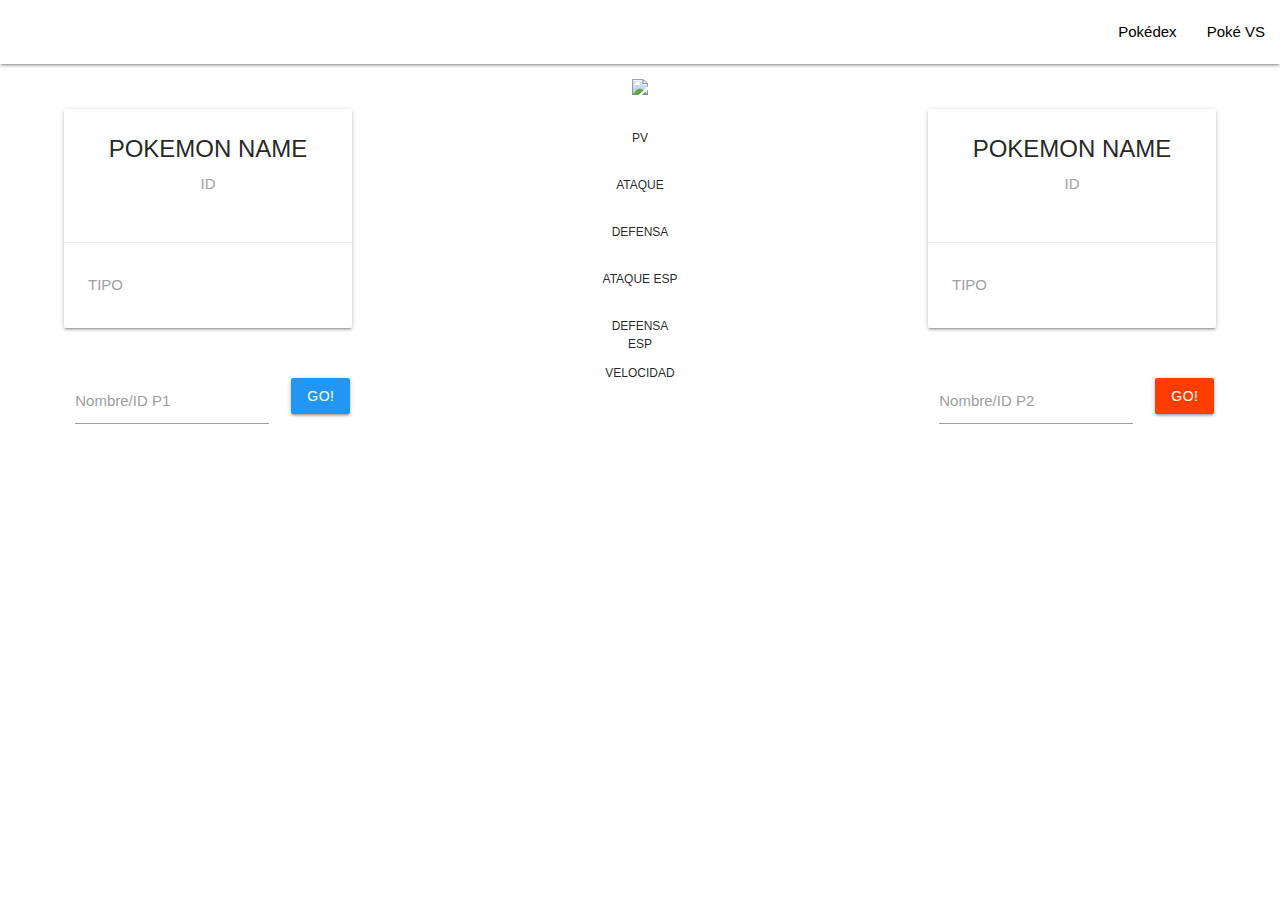
==== versus.html @ 33feda92 "Add Graphic and Abilities to pokedex" ====
<!DOCTYPE html>
<html lang="en">
  <head>
    <meta charset="UTF-8" />
    <meta name="viewport" content="width=device-width, initial-scale=1.0" />
    <meta name="author" content="Felipe Castro Richter" />
    <title>Pokédex/Versus</title>

    <!-- Materialize CSS -->
    <link rel="stylesheet" href="https://cdnjs.cloudflare.com/ajax/libs/materialize/1.0.0/css/materialize.min.css" />
    <!-- Site CSS -->
    <link rel="stylesheet" href="assets/css/main.css" />
  </head>
  <body>
    <!-- Navbar -->
    <nav>
      <div class="nav-wrapper white">
        <a href="index.html" class="brand-logo"><img class="nav__logo" src="https://user-images.githubusercontent.com/37731582/39395092-949193b4-4ada-11e8-9f21-c049a771bbcc.png" alt=""/></a>
        <ul id="nav-mobile" class="right hide-on-med-and-down">
          <li><a href="index.html" class="black-text">Pokédex</a></li>
          <li><a href="#" class="black-text">Poké VS</a></li>
        </ul>
      </div>
    </nav>

    <!-- Main section -->
    <section class="section container">
      <div class="row">
        <!-- Pokeball Banner -->
        <div class="col s12 center">
          <img src="https://img.icons8.com/color/85/000000/fight-pokemon.png" />
        </div>

        <!-- Card 1 -->
        <div class="col s12 m3">
          <div class="row">
            <div class="card hoverable s12">
              <div class="card-content center">
                <span id="poke-name1" class="card-title">POKEMON NAME</span>
                <p class="grey-text">ID <span id="poke-number1"></span></p>
                <img id="poke-image1" src="" />
              </div>
              <div class="card-action">
                <p class="grey-text">TIPO <span id="poke-type1"></span></p>
              </div>
            </div>
          </div>
          <div class="row">
            <form id="form1" class="col s12">
              <div class="row">
                <div class="input-field col s9">
                  <input id="input1" type="text" class="autocomplete" />
                  <label for="input1">Nombre/ID P1</label>
                </div>
                <div class="input-field col s3">
                  <button id="btn1" class="btn waves-effect" type="submit" name="action">Go!</button>
                </div>
              </div>
            </form>
          </div>
        </div>

        <!-- VS Stats -->
        <div class="vs col s12 m6 center">
          <div class="row">
            <div class="row">
              <div class="col s5">
                <div id="chartContainer1"></div>
              </div>
              <div class="label__list col s2">
                <p class="chart__label">PV</p>
                <p class="chart__label">ATAQUE</p>
                <p class="chart__label">DEFENSA</p>
                <p class="chart__label">ATAQUE ESP</p>
                <p class="chart__label">DEFENSA ESP</p>
                <p class="chart__label">VELOCIDAD</p>
              </div>
              <div class="col s5">
                <div id="chartContainer2"></div>
              </div>
            </div>
          </div>
        </div>

        <!-- Card 2 -->
        <div class="col s12 m3">
          <div class="row">
            <div class="card hoverable">
              <div class="card-content center">
                <span id="poke-name2" class="card-title">POKEMON NAME</span>
                <p class="grey-text">ID <span id="poke-number2"></span></p>
                <img id="poke-image2" src="" />
              </div>
              <div class="card-action">
                <p class="grey-text">TIPO <span id="poke-type2"></span></p>
              </div>
            </div>
          </div>
          <div class="row">
            <form id="form2" class="col s12">
              <div class="row">
                <div class="input-field col s9">
                  <input id="input2" type="text" class="autocomplete" />
                  <label for="input2">Nombre/ID P2</label>
                </div>
                <div class="input-field col s3">
                  <button id="btn2" class="btn waves-effect" type="submit" name="action">Go!</button>
                </div>
              </div>
            </form>
          </div>
        </div>
      </div>
    </section>

    <!-- Scripts -->
    <div>
      <!-- jQuery -->
      <script src="https://code.jquery.com/jquery-3.4.1.min.js" integrity="sha256-CSXorXvZcTkaix6Yvo6HppcZGetbYMGWSFlBw8HfCJo=" crossorigin="anonymous"></script>
      <!-- Materialize JS -->
      <script src="https://cdnjs.cloudflare.com/ajax/libs/materialize/1.0.0/js/materialize.min.js"></script>
      <!-- CanvasJS -->
      <script src="https://cdnjs.cloudflare.com/ajax/libs/canvasjs/1.7.0/jquery.canvasjs.min.js"></script>
      <!-- Site script -->
      <script src="assets/js/versus.js"></script>
    </div>
  </body>
</html>
---- assets/css/main.css ----
/* Navbar */
.nav__logo {
  object-fit: contain;
  height: 64px;
}

/* Main section */
.main {
  background-color: crimson;
}
a.canvasjs-chart-credit {
  display: none;
}

.label__list {
  padding: 0;
}
.chart__label {
  padding-top: 1rem;
  font-size: 0.8rem;
  height: 35px;
}

#poke-image1,
#poke-image2 {
  height: 128px;
}

.container {
  width: 90%;
}

.vs {
  z-index: 0;
}

.card {
  z-index: 1;
}

#btn1 {
  background-color: #2196f3;
}

#btn2 {
  background-color: #ff3d00;
}

.card-content.grey {
  height: 300px;
}

.pokemon .row {
  margin-bottom: 0;
}
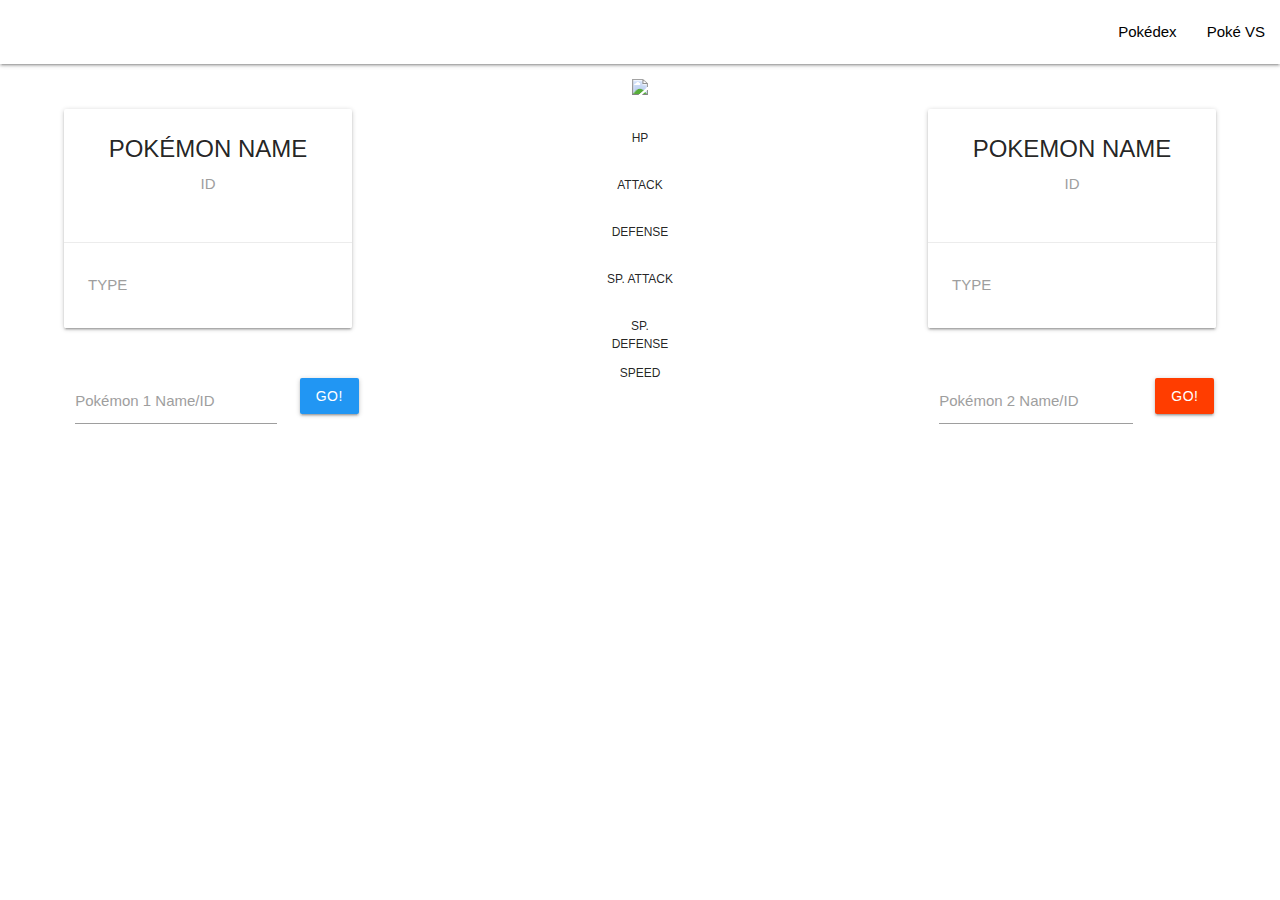
==== commit 91f385be: "Minor fix PokeVS page" ====
--- a/versus.html
+++ b/versus.html
@@ -36,12 +36,12 @@
           <div class="row">
             <div class="card hoverable s12">
               <div class="card-content center">
-                <span id="poke-name1" class="card-title">POKEMON NAME</span>
+                <span id="poke-name1" class="card-title">POKÉMON NAME</span>
                 <p class="grey-text">ID <span id="poke-number1"></span></p>
                 <img id="poke-image1" src="" />
               </div>
               <div class="card-action">
-                <p class="grey-text">TIPO <span id="poke-type1"></span></p>
+                <p class="grey-text">TYPE <span id="poke-type1"></span></p>
               </div>
             </div>
           </div>
@@ -50,7 +50,7 @@
               <div class="row">
                 <div class="input-field col s9">
                   <input id="input1" type="text" class="autocomplete" />
-                  <label for="input1">Nombre/ID P1</label>
+                  <label for="input1">Pokémon 1 Name/ID</label>
                 </div>
                 <div class="input-field col s3">
                   <button id="btn1" class="btn waves-effect" type="submit" name="action">Go!</button>
@@ -68,12 +68,12 @@
                 <div id="chartContainer1"></div>
               </div>
               <div class="label__list col s2">
-                <p class="chart__label">PV</p>
-                <p class="chart__label">ATAQUE</p>
-                <p class="chart__label">DEFENSA</p>
-                <p class="chart__label">ATAQUE ESP</p>
-                <p class="chart__label">DEFENSA ESP</p>
-                <p class="chart__label">VELOCIDAD</p>
+                <p class="chart__label">HP</p>
+                <p class="chart__label">ATTACK</p>
+                <p class="chart__label">DEFENSE</p>
+                <p class="chart__label">SP. ATTACK</p>
+                <p class="chart__label">SP. DEFENSE</p>
+                <p class="chart__label">SPEED</p>
               </div>
               <div class="col s5">
                 <div id="chartContainer2"></div>
@@ -92,7 +92,7 @@
                 <img id="poke-image2" src="" />
               </div>
               <div class="card-action">
-                <p class="grey-text">TIPO <span id="poke-type2"></span></p>
+                <p class="grey-text">TYPE <span id="poke-type2"></span></p>
               </div>
             </div>
           </div>
@@ -101,7 +101,7 @@
               <div class="row">
                 <div class="input-field col s9">
                   <input id="input2" type="text" class="autocomplete" />
-                  <label for="input2">Nombre/ID P2</label>
+                  <label for="input2">Pokémon 2 Name/ID</label>
                 </div>
                 <div class="input-field col s3">
                   <button id="btn2" class="btn waves-effect" type="submit" name="action">Go!</button>
--- a/assets/css/main.css
+++ b/assets/css/main.css
@@ -46,10 +46,36 @@
   background-color: #ff3d00;
 }
 
-.card-content.grey {
-  height: 300px;
-}
-
 .pokemon .row {
   margin-bottom: 0;
 }
+
+#btnRandom1 {
+  /* background-color: #ffb000; */
+  background-color: #d0106f;
+}
+
+button {
+  border-radius: 10px;
+}
+
+#form1 {
+  padding-right: 0;
+}
+
+#stats {
+  height: 260px;
+}
+
+#banner {
+  height: 100px;
+  background-color: black;
+  /* background-image: linear-gradient(to bottom, rgba(245, 246, 252, 0.52), rgba(117, 19, 93, 0.73)); */
+}
+
+#banner img {
+  height: 100px;
+  width: 100%;
+  object-fit: cover;
+  object-position: 0 -250px;
+}
